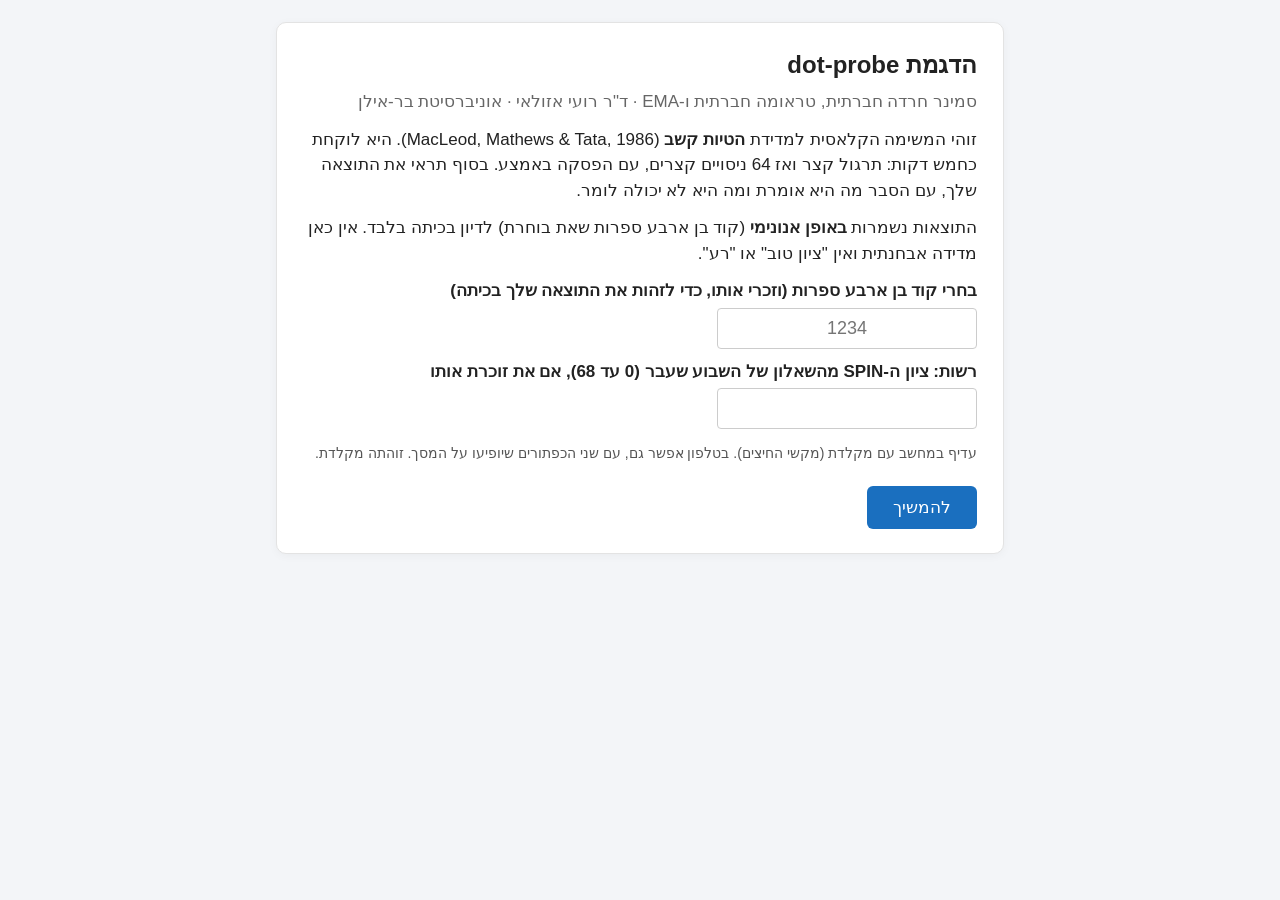
==== dotprobe/index.html @ ce9b0047 "dotprobe: Hebrew word dot-probe demo for the social anxiety seminar (saves to the shared receiver as" ====
<!DOCTYPE html>
<html lang="he" dir="rtl">
<head>
<meta charset="utf-8">
<meta name="viewport" content="width=device-width, initial-scale=1, maximum-scale=1, user-scalable=no">
<title>הדגמת dot-probe · סמינר חרדה חברתית</title>
<link rel="stylesheet" href="style.css?v=20261110b">
</head>
<body>
<div id="app"><div class="screen"><p>טוען…</p></div></div>
<script src="../save.js?v=20261001v10c"></script>
<script src="config.js?v=20261110a"></script>
<script src="words.js?v=20261110a"></script>
<script src="app.js?v=20261110b"></script>
</body>
</html>
---- dotprobe/style.css ----
*{box-sizing:border-box}
html{-webkit-text-size-adjust:100%}
body{margin:0;font-family:Arial,"Helvetica Neue",Helvetica,sans-serif;font-size:17px;line-height:1.5;color:#222;background:#f3f5f8;direction:rtl}
#app{max-width:760px;margin:0 auto;padding:22px 16px 60px}
.screen{position:relative;background:#fff;border:1px solid #e3e3e3;border-radius:10px;padding:24px 26px;min-height:300px;box-shadow:0 2px 10px rgba(0,0,0,.04)}
h1{font-size:24px;margin:0 0 6px}
h2{font-size:20px;margin:0 0 12px}
p{margin:0 0 12px}
.small{font-size:14px;color:#555}
.muted{color:#666}
.err{color:#c0392b;font-size:14px;margin:6px 0}
.btnrow{display:flex;justify-content:flex-start;gap:10px;margin-top:22px;flex-wrap:wrap}
button.next{background:#1a6fbf;color:#fff;border:0;border-radius:6px;padding:11px 26px;font-size:17px;cursor:pointer;min-width:64px;font-family:inherit}
button.next:disabled{background:#9bbbd9;cursor:default}
button.ghost{background:#fff;color:#1a6fbf;border:1px solid #1a6fbf;border-radius:6px;padding:10px 20px;font-size:16px;cursor:pointer;font-family:inherit}
label{display:block;margin:10px 0 4px;font-weight:bold}
input[type=text],input[type=number]{width:100%;max-width:260px;padding:9px;font-size:18px;border:1px solid #ccc;border-radius:4px;font-family:inherit;direction:ltr;text-align:center}
.kbd{display:inline-block;border:1px solid #bbb;border-bottom-width:3px;border-radius:5px;padding:1px 8px;background:#fafafa;font-size:15px;margin:0 2px}
/* הזירה */
.arena{position:relative;height:340px;margin:10px auto;max-width:520px;background:#fff;user-select:none;-webkit-user-select:none}
.arena .slot{position:absolute;left:0;right:0;text-align:center;font-size:40px;line-height:1;font-weight:bold;letter-spacing:.5px}
.arena .top{top:40px}
.arena .mid{top:150px;font-size:44px;font-weight:normal;color:#333}
.arena .bottom{top:260px}
.arena .probe{font-size:46px;color:#111}
.resp{display:flex;gap:14px;justify-content:center;margin:6px 0 0;direction:ltr} /* ◀ משמאל, ▶ מימין, גם בדף RTL */
.resp button{flex:1 1 0;max-width:230px;height:74px;font-size:34px;border:1px solid #c9d3df;background:#f6f9fc;border-radius:12px;cursor:pointer;font-family:inherit;touch-action:manipulation}
.resp button:active{background:#dbe8f5}
.resp.dim button{opacity:.45}
.hint{text-align:center;font-size:14px;color:#666;margin:8px 0 0}
.fb{text-align:center;font-size:22px;height:30px;margin:4px 0}
.fb.ok{color:#1e8449}.fb.bad{color:#c0392b}
.progress{height:6px;background:#e9edf2;border-radius:3px;margin:0 0 10px;overflow:hidden}
.progress i{display:block;height:100%;background:#1a6fbf;width:0}
.demo{display:flex;gap:10px;justify-content:center;flex-wrap:wrap;margin:12px 0}
.demo .box{flex:0 0 130px;height:120px;border:1px solid #d9dee5;border-radius:8px;position:relative;background:#fafbfd}
.demo .box span{position:absolute;left:0;right:0;text-align:center;font-weight:bold;font-size:17px}
.demo .box .t{top:12px}.demo .box .m{top:46px;font-weight:normal;font-size:22px}.demo .box .b{bottom:12px}.demo .box .pr{top:12px;font-size:24px}
.demo .box em{position:absolute;bottom:-22px;left:0;right:0;text-align:center;font-size:12px;color:#666;font-style:normal}
.bars{display:flex;gap:26px;align-items:flex-end;margin:22px 10px 6px;justify-content:center}
.bar{width:130px;text-align:center;font-size:14px;display:flex;flex-direction:column;justify-content:flex-end}
.bar i{display:block;background:#1a6fbf;border-radius:6px 6px 0 0;margin:0 auto;width:70px}
.bar.inc i{background:#e67e22}
.bar b{display:block;font-size:18px;margin-bottom:4px;direction:ltr}
.bar .cap{display:block;min-height:44px;margin-top:6px;line-height:1.3}
.res{font-size:30px;font-weight:bold;text-align:center;margin:10px 0}
.card{border:1px solid #e1e6ec;border-radius:8px;padding:12px 14px;margin:10px 0;background:#fafbfd}
.status{padding:10px 12px;border-radius:6px;margin-top:14px;font-size:15px}
.status.ok{background:#eafaf1;color:#1e8449;border:1px solid #bfe8cf}
.status.bad{background:#fdecea;color:#a93226;border:1px solid #f5c6c2}
@media (max-width:520px){.arena{height:300px}.arena .top{top:30px}.arena .mid{top:130px}.arena .bottom{top:230px}.arena .slot{font-size:34px}.resp button{height:68px}}
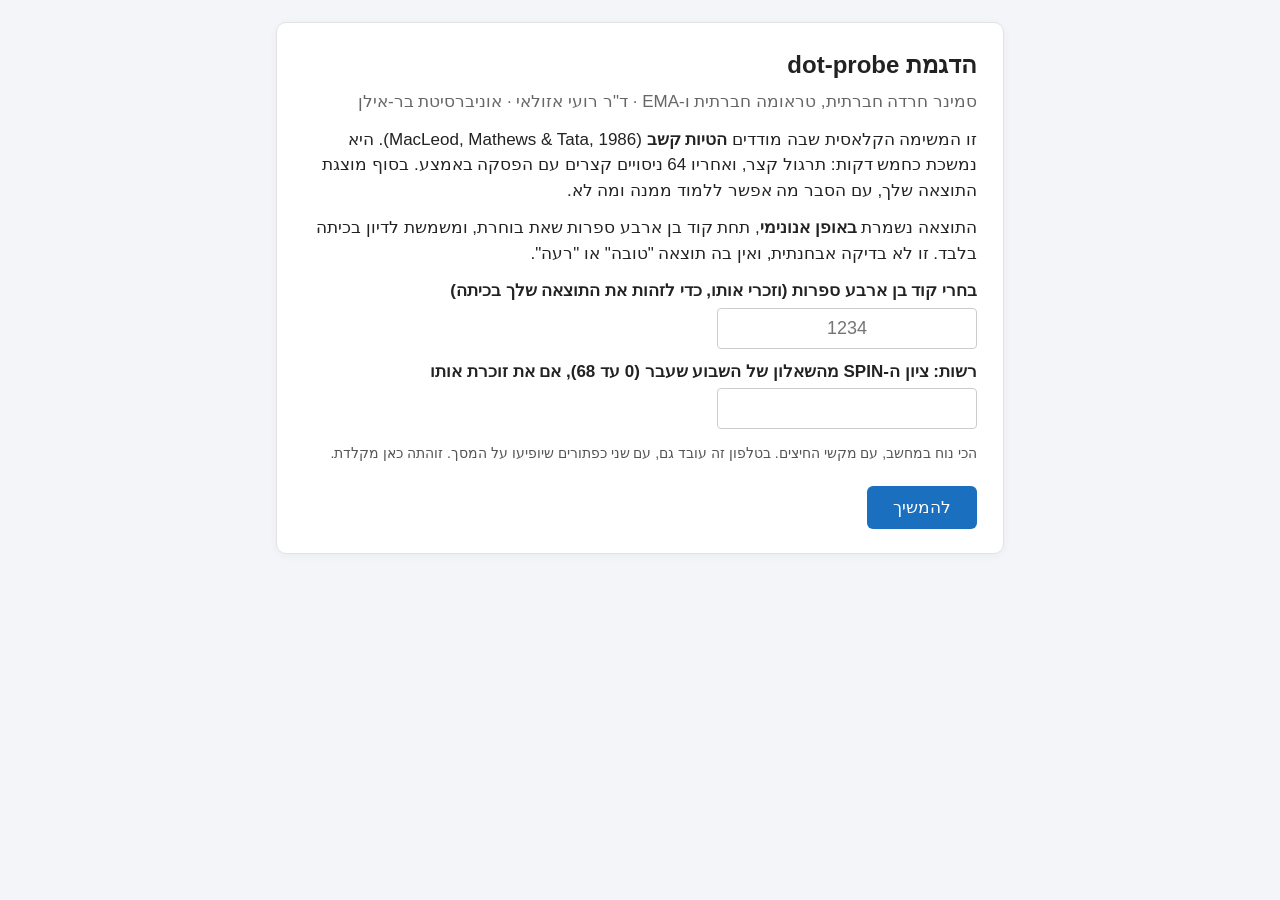
==== commit c4a3d151: "dotprobe: clearer Hebrew instructions (Roy 11.11), version v1b Co-Authored-By: Claude Fable 5.1 <nor" ====
--- a/dotprobe/index.html
+++ b/dotprobe/index.html
@@ -9,8 +9,8 @@
 <body>
 <div id="app"><div class="screen"><p>טוען…</p></div></div>
 <script src="../save.js?v=20261001v10c"></script>
-<script src="config.js?v=20261110a"></script>
+<script src="config.js?v=20261111a"></script>
 <script src="words.js?v=20261110a"></script>
-<script src="app.js?v=20261110b"></script>
+<script src="app.js?v=20261111a"></script>
 </body>
 </html>
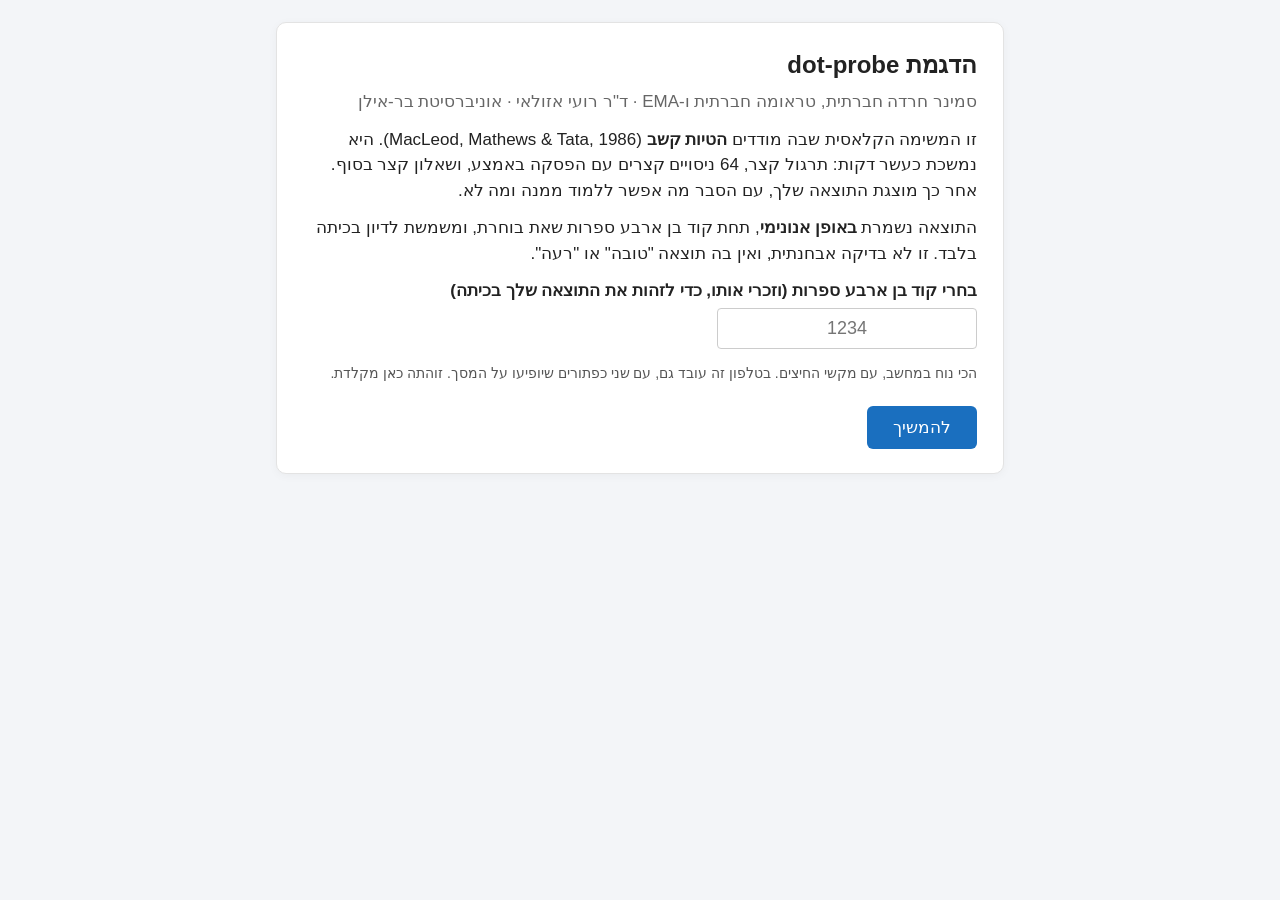
==== commit e1f6a6d8: "dotprobe v2: first-person status/affiliation image stimuli (64 JPEG) + LSAS at the end; deploy exclu" ====
--- a/dotprobe/index.html
+++ b/dotprobe/index.html
@@ -4,13 +4,14 @@
 <meta charset="utf-8">
 <meta name="viewport" content="width=device-width, initial-scale=1, maximum-scale=1, user-scalable=no">
 <title>הדגמת dot-probe · סמינר חרדה חברתית</title>
-<link rel="stylesheet" href="style.css?v=20261110b">
+<link rel="stylesheet" href="style.css?v=20261111b">
 </head>
 <body>
 <div id="app"><div class="screen"><p>טוען…</p></div></div>
 <script src="../save.js?v=20261001v10c"></script>
-<script src="config.js?v=20261111a"></script>
+<script src="config.js?v=20261112a"></script>
 <script src="words.js?v=20261110a"></script>
-<script src="app.js?v=20261111a"></script>
+<script src="images.js?v=20261111a"></script>
+<script src="app.js?v=20261111b"></script>
 </body>
 </html>
--- a/dotprobe/style.css
+++ b/dotprobe/style.css
@@ -49,3 +49,19 @@
 .status.ok{background:#eafaf1;color:#1e8449;border:1px solid #bfe8cf}
 .status.bad{background:#fdecea;color:#a93226;border:1px solid #f5c6c2}
 @media (max-width:520px){.arena{height:300px}.arena .top{top:30px}.arena .mid{top:130px}.arena .bottom{top:230px}.arena .slot{font-size:34px}.resp button{height:68px}}
+/* v2: תמונות ו-LSAS */
+.arena.imgs{height:auto;min-height:0;padding:8px 0}
+.arena.imgs .slot{position:static;display:flex;justify-content:center;align-items:center;min-height:60px}
+.arena.imgs .top,.arena.imgs .bottom{height:240px}
+.arena.imgs .mid{height:56px;font-size:44px}
+.arena.imgs .stim{width:360px;height:240px;object-fit:cover;border-radius:6px;display:block}
+.arena.imgs .probe{font-size:46px}
+@media (max-width:520px){.arena.imgs .top,.arena.imgs .bottom{height:180px}.arena.imgs .stim{width:270px;height:180px}.arena.imgs .mid{height:44px;font-size:36px}}
+table.lsas{width:100%;border-collapse:collapse;font-size:15px;margin:10px 0}
+table.lsas th{font-weight:normal;font-size:13px;color:#555;padding:6px 4px;text-align:right}
+table.lsas td{padding:6px 4px;border-top:1px solid #eee;vertical-align:middle}
+table.lsas td.stem{width:52%}
+table.lsas select{width:100%;padding:6px;font-size:14px;font-family:inherit;border:1px solid #ccc;border-radius:4px;background:#fff}
+table.lsas tr.missing td{background:#fff3f3}
+table.cats{border-collapse:collapse;margin:8px 0 0;font-size:15px}
+table.cats td{padding:4px 10px 4px 0}
